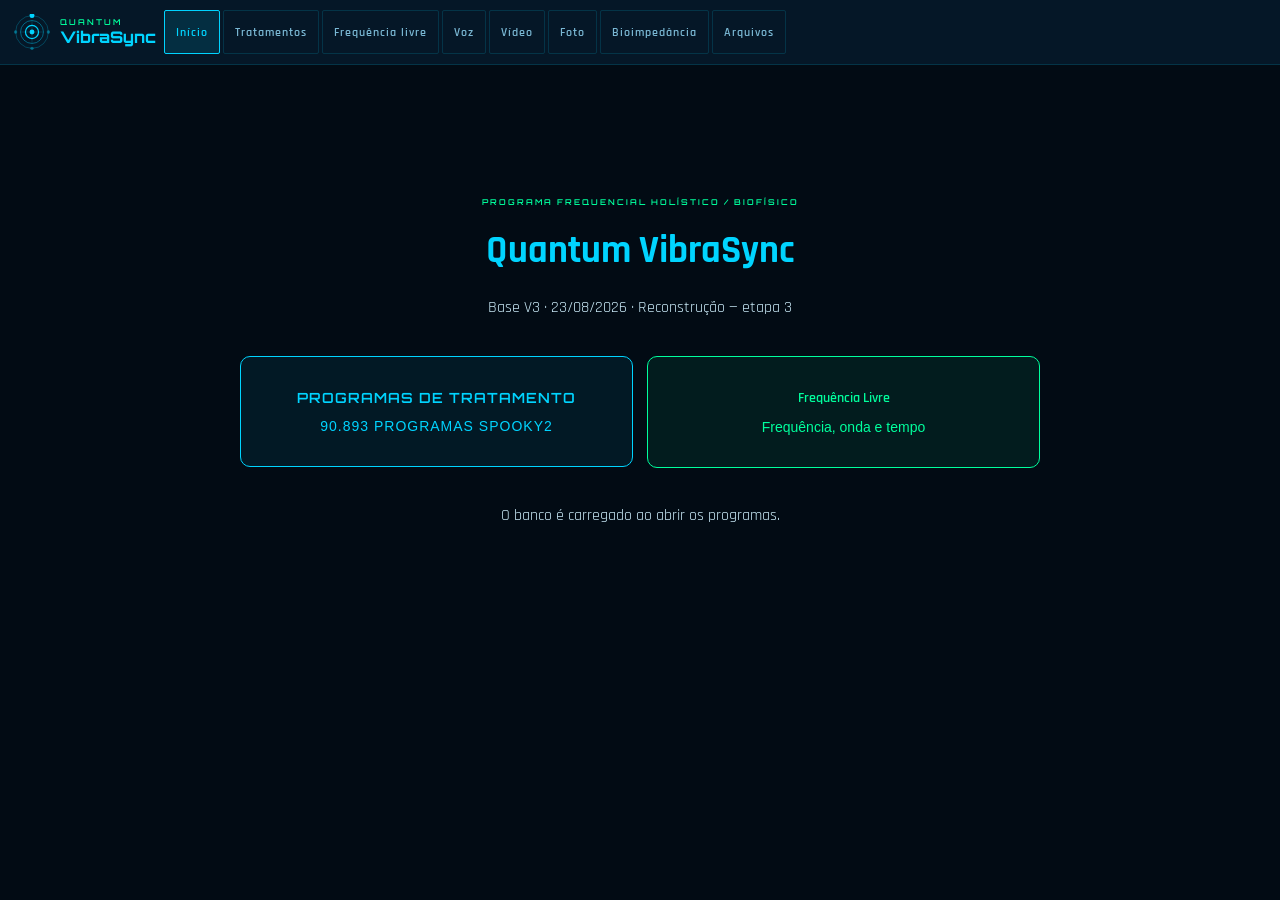
==== index.html @ 4e86bd00 "Mostrar catálogo unificado e somente aviso de Box nos pacotes" ====
<!DOCTYPE html>
<html lang="pt-BR">
<head>
<meta charset="UTF-8">
<meta name="viewport" content="width=device-width, initial-scale=1.0">
<title>Quantum VibraSync</title>
<link href="https://fonts.googleapis.com/css2?family=Orbitron:wght@400;600;700;800&family=Rajdhani:wght@400;500;600;700&family=Share+Tech+Mono&display=swap" rel="stylesheet">
<style>
*{margin:0;padding:0;box-sizing:border-box;-webkit-tap-highlight-color:transparent;}
:root{
  --bg:#020b14;--bg2:#041020;--panel:#061828;--panel2:#0a2035;
  --accent:#00d4ff;--accent2:#00ff9d;--accent3:#7b2fff;--warn:#ff6b35;
  --text:#c8e8f5;--text2:#7ab8d4;--text3:#3d6b80;
  --border:rgba(0,212,255,0.15);--border2:rgba(0,255,157,0.15);
}
html{-webkit-text-size-adjust:100%;}
body{min-height:100vh;background:var(--bg);color:var(--text);font-family:'Rajdhani',sans-serif;font-size:15px;overflow-x:hidden;overflow-y:auto;-webkit-overflow-scrolling:touch;}
@keyframes rotate{to{transform:rotate(360deg)}}
@keyframes pulse{0%,100%{opacity:1}50%{opacity:.4}}
@keyframes fadeIn{from{opacity:0;transform:translateY(6px)}to{opacity:1;transform:translateY(0)}}
@keyframes spin{to{transform:rotate(360deg)}}
@keyframes recPulse{0%,100%{box-shadow:0 0 0 0 rgba(255,107,53,.4)}50%{box-shadow:0 0 0 12px rgba(255,107,53,0)}}
::-webkit-scrollbar{width:3px;height:3px;}
::-webkit-scrollbar-thumb{background:var(--border);border-radius:2px;}
.hdr{position:sticky;top:0;z-index:100;display:flex;align-items:center;justify-content:space-between;padding:10px 14px;border-bottom:1px solid var(--border);background:rgba(6,24,40,.98);backdrop-filter:blur(20px);gap:8px;flex-wrap:wrap;}
.logo{display:flex;align-items:center;gap:10px;flex-shrink:0;}
.logo-icon{width:36px;height:36px;}
.logo-icon svg{width:100%;height:100%;animation:rotate 8s linear infinite;}
.logo-q{font-family:'Orbitron',monospace;font-size:8px;font-weight:600;color:var(--accent2);letter-spacing:2px;}
.logo-vs{font-family:'Orbitron',monospace;font-size:16px;font-weight:800;color:var(--accent);}
.nav{display:flex;gap:3px;overflow-x:auto;-webkit-overflow-scrolling:touch;scrollbar-width:none;flex:1;min-width:0;}
.nav::-webkit-scrollbar{display:none;}
.nb{padding:6px 11px;background:transparent;border:1px solid var(--border);color:var(--text2);font-family:'Rajdhani',sans-serif;font-size:11px;font-weight:600;letter-spacing:1px;cursor:pointer;white-space:nowrap;border-radius:2px;touch-action:manipulation;transition:all .2s;}
.nb.active,.nb:active{background:rgba(0,212,255,.12);border-color:var(--accent);color:var(--accent);}
.view{display:none;width:100%;padding-bottom:20px;}
.view.active{display:block;}
.L3{display:flex;flex-direction:column;}
.cL,.cC,.cR{width:100%;padding:12px;}
.cL{border-bottom:1px solid var(--border);}
.cR{border-top:1px solid var(--border);}
@media(min-width:900px){
  body{height:100vh;overflow:hidden;}
  .hdr{position:fixed;top:0;left:0;right:0;flex-wrap:nowrap;}
  .view{height:calc(100vh - 54px);margin-top:54px;overflow-y:auto;}
  .L3{display:grid;grid-template-columns:255px 1fr 275px;height:100%;}
  .cL{height:100%;overflow-y:auto;border-bottom:none;border-right:1px solid var(--border);display:flex;flex-direction:column;gap:8px;}
  .cC{height:100%;overflow-y:auto;padding:14px 16px;}
  .cR{height:100%;overflow-y:auto;border-top:none;border-left:1px solid var(--border);display:flex;flex-direction:column;gap:8px;}
}
.pnl{background:var(--panel);border:1px solid var(--border);border-radius:3px;overflow:hidden;margin-bottom:8px;}
.ph{padding:7px 11px;background:var(--panel2);border-bottom:1px solid var(--border);display:flex;align-items:center;gap:7px;font-family:'Orbitron',monospace;font-size:9px;font-weight:600;color:var(--accent);letter-spacing:2px;text-transform:uppercase;}
.ph .dot{width:5px;height:5px;border-radius:50%;background:var(--accent2);animation:pulse 2s infinite;flex-shrink:0;}
.pb{padding:11px;}
.fg{margin-bottom:7px;}
.fl{font-size:9px;font-weight:600;color:var(--text3);letter-spacing:2px;text-transform:uppercase;margin-bottom:3px;}
.fi{width:100%;background:var(--bg2);border:1px solid var(--border);color:var(--text);padding:8px 10px;font-family:'Rajdhani',sans-serif;font-size:13px;outline:none;border-radius:2px;-webkit-appearance:none;}
.fi:focus{border-color:var(--accent);}
select.fi{cursor:pointer;}
.fr2{display:grid;grid-template-columns:1fr 1fr;gap:6px;}
.photo-wrap{width:68px;height:68px;border:2px solid var(--accent);background:var(--panel2);margin:0 auto 10px;display:flex;align-items:center;justify-content:center;font-size:26px;cursor:pointer;position:relative;overflow:hidden;border-radius:3px;touch-action:manipulation;}
.at{display:flex;flex-wrap:wrap;gap:3px;margin-bottom:8px;}
.atb{padding:5px 8px;font-size:10px;font-weight:600;letter-spacing:1px;cursor:pointer;border:1px solid var(--border);color:var(--text2);background:transparent;border-radius:2px;touch-action:manipulation;transition:all .2s;}
.atb.active{background:rgba(0,212,255,.1);border-color:var(--accent);color:var(--accent);}
.as{display:none;}
.as.active{display:block;}
.ci{display:flex;align-items:center;gap:8px;cursor:pointer;padding:6px 8px;border:1px solid transparent;border-radius:2px;touch-action:manipulation;min-height:36px;}
.ci:active{background:rgba(0,212,255,.05);}
.ci.checked{border-color:var(--accent2);background:rgba(0,255,157,.05);}
.cb{width:16px;height:16px;border:2px solid var(--border);display:flex;align-items:center;justify-content:center;flex-shrink:0;border-radius:2px;transition:all .2s;}
.ci.checked .cb{border-color:var(--accent2);background:var(--accent2);}
.ci.checked .cb::after{content:'✓';font-size:10px;color:var(--bg);font-weight:900;}
.ct{font-size:12px;color:var(--text2);line-height:1.3;}
.ci.checked .ct{color:var(--text);}
.stitle{font-family:'Orbitron',monospace;font-size:9px;font-weight:600;color:var(--accent);letter-spacing:2px;text-transform:uppercase;margin-bottom:10px;display:flex;align-items:center;gap:8px;}
.stitle::after{content:'';flex:1;height:1px;background:var(--border);}
.vbox{background:var(--panel);border:1px solid var(--border);border-radius:3px;padding:14px;display:flex;flex-direction:column;align-items:center;gap:12px;margin-bottom:12px;}
.vviz{width:100%;height:48px;display:flex;align-items:center;justify-content:center;gap:2px;}
.vbar{width:3px;background:var(--accent);border-radius:2px;opacity:.2;transition:height .1s;}
.vbox.rec .vbar{opacity:1;}
.vctrl{display:flex;align-items:center;gap:18px;}
.vtimer{font-family:'Share Tech Mono',monospace;font-size:22px;color:var(--accent);letter-spacing:3px;}
.vstatus{font-family:'Share Tech Mono',monospace;font-size:11px;color:var(--text2);text-align:center;}
.btn-rec{width:52px;height:52px;border-radius:50%;border:2px solid var(--accent);background:transparent;display:flex;align-items:center;justify-content:center;cursor:pointer;transition:all .3s;touch-action:manipulation;}
.btn-rec.rec{border-color:var(--warn);animation:recPulse 1s infinite;}
.btn-up{width:40px;height:40px;border-radius:50%;border:2px solid var(--accent2);background:rgba(0,255,157,.1);display:flex;align-items:center;justify-content:center;cursor:pointer;touch-action:manipulation;transition:all .3s;}
.ocell{height:17px;border:1px solid var(--border);background:var(--panel);transition:all .4s;border-radius:1px;}
.ocell.excess{background:rgba(255,107,53,.3);border-color:var(--warn);}
.ocell.deficit{background:rgba(123,47,255,.3);border-color:var(--accent3);}
.ocell.balanced{background:rgba(0,255,157,.2);border-color:var(--accent2);}
.rcard{background:var(--panel);border:1px solid var(--border);border-radius:3px;padding:11px;margin-bottom:7px;cursor:pointer;touch-action:manipulation;animation:fadeIn .3s;}
.rcard:active,.rcard.sel{border-color:var(--accent2);background:rgba(0,255,157,.03);}
.rtop{display:flex;justify-content:space-between;align-items:flex-start;margin-bottom:5px;}
.rname{font-size:13px;font-weight:600;color:var(--text);}
.rpct{font-family:'Share Tech Mono',monospace;font-size:11px;padding:2px 7px;border-radius:2px;background:rgba(0,255,157,.1);color:var(--accent2);border:1px solid var(--border2);}
.rfreqs{font-family:'Share Tech Mono',monospace;font-size:10px;color:var(--text3);white-space:nowrap;overflow:hidden;text-overflow:ellipsis;}
.rmeta{font-size:10px;color:var(--text3);margin-top:3px;}
.sbadge{display:inline-flex;align-items:center;padding:3px 8px;font-family:'Share Tech Mono',monospace;font-size:10px;border-radius:2px;margin:2px;}
.sbadge.excess{background:rgba(255,107,53,.1);color:var(--warn);border:1px solid rgba(255,107,53,.3);}
.sbadge.deficit{background:rgba(123,47,255,.1);color:var(--accent3);border:1px solid rgba(123,47,255,.3);}
.dcard{border:1px solid var(--border);border-radius:4px;padding:12px;margin-bottom:8px;border-left:3px solid var(--border);}
.dcard.alto{border-left-color:var(--warn);}
.dcard.mod{border-left-color:#ffd700;}
.dcard.leve{border-left-color:var(--accent2);}
.dtag{font-family:'Share Tech Mono',monospace;font-size:9px;padding:2px 8px;border-radius:10px;border:1px solid;}
.dtag.alto{color:var(--warn);border-color:var(--warn);}
.dtag.mod{color:#ffd700;border-color:#ffd700;}
.dtag.leve{color:var(--accent2);border-color:var(--accent2);}
.btn-an{padding:12px;background:linear-gradient(135deg,rgba(0,212,255,.15),rgba(0,255,157,.15));border:1px solid var(--accent);color:var(--accent);font-family:'Orbitron',monospace;font-size:9px;font-weight:700;letter-spacing:2px;cursor:pointer;text-transform:uppercase;width:100%;border-radius:2px;touch-action:manipulation;min-height:44px;transition:all .2s;}
.btn-an:active{box-shadow:0 0 20px rgba(0,212,255,.3);}
.btn-p{padding:10px;background:rgba(0,212,255,.07);border:1px solid var(--accent);color:var(--accent);font-family:'Orbitron',monospace;font-size:9px;font-weight:600;letter-spacing:1px;cursor:pointer;text-transform:uppercase;width:100%;border-radius:2px;touch-action:manipulation;min-height:44px;transition:all .2s;}
.btn-p:active{background:rgba(0,212,255,.15);}
.btn-s{padding:9px;background:transparent;border:1px solid var(--border);color:var(--text2);font-family:'Rajdhani',sans-serif;font-size:12px;font-weight:600;cursor:pointer;width:100%;border-radius:2px;touch-action:manipulation;min-height:40px;transition:all .2s;}
.btn-s:active{border-color:var(--accent2);color:var(--accent2);}
.btn-g{padding:9px;background:rgba(0,255,157,.07);border:1px solid var(--accent2);color:var(--accent2);font-family:'Rajdhani',sans-serif;font-size:12px;font-weight:600;cursor:pointer;width:100%;border-radius:2px;touch-action:manipulation;min-height:40px;transition:all .2s;}
.btn-g:active{background:rgba(0,255,157,.15);}
.wave{height:34px;background:var(--bg2);border:1px solid var(--border);border-radius:2px;margin:6px 0;display:flex;align-items:center;justify-content:center;gap:2px;overflow:hidden;}
.wb{width:2px;background:var(--accent);border-radius:1px;opacity:.25;}
.ac{display:flex;align-items:center;gap:8px;margin:6px 0;}
.btn-pl{width:42px;height:42px;border-radius:50%;border:2px solid var(--accent);background:rgba(0,212,255,.1);color:var(--accent);display:flex;align-items:center;justify-content:center;cursor:pointer;flex-shrink:0;font-size:13px;touch-action:manipulation;transition:all .2s;}
.btn-pl.on{border-color:var(--accent2);background:rgba(0,255,157,.15);animation:pulse 1s infinite;}
.pb2{flex:1;height:5px;background:var(--border);border-radius:3px;cursor:pointer;touch-action:manipulation;}
.pf{height:100%;background:var(--accent);border-radius:3px;width:0%;transition:width .1s;}
.td{font-family:'Share Tech Mono',monospace;font-size:10px;color:var(--text3);}
.tg{display:flex;gap:3px;flex-wrap:wrap;}
.tgb{padding:4px 8px;font-size:9px;font-weight:600;letter-spacing:1px;cursor:pointer;border:1px solid var(--border);color:var(--text3);background:transparent;border-radius:2px;touch-action:manipulation;font-family:'Rajdhani',sans-serif;min-height:34px;}
.tgb.on{border-color:var(--accent2);color:var(--accent2);background:rgba(0,255,157,.05);}
.vrow{display:flex;align-items:center;gap:7px;margin-top:5px;}
.vslider{flex:1;-webkit-appearance:none;height:4px;background:var(--border);border-radius:2px;outline:none;}
.vslider::-webkit-slider-thumb{-webkit-appearance:none;width:18px;height:18px;border-radius:50%;background:var(--accent);cursor:pointer;}
.pitem{display:flex;align-items:center;gap:7px;padding:7px 9px;background:var(--bg2);border:1px solid var(--border);border-radius:2px;cursor:pointer;touch-action:manipulation;min-height:38px;margin-bottom:3px;transition:all .2s;}
.pitem:active,.pitem.on{border-color:var(--accent2);background:rgba(0,255,157,.04);}
.pnum{font-family:'Share Tech Mono',monospace;font-size:9px;color:var(--text3);width:16px;flex-shrink:0;}
.pname{flex:1;font-size:11px;color:var(--text2);font-weight:600;overflow:hidden;text-overflow:ellipsis;white-space:nowrap;}
.pitem.on .pname{color:var(--accent2);}
.phz{font-family:'Share Tech Mono',monospace;font-size:10px;color:var(--text3);flex-shrink:0;}
.scard{background:var(--panel);border:1px solid var(--border);border-radius:3px;padding:12px;margin-bottom:8px;cursor:pointer;touch-action:manipulation;transition:all .2s;}
.scard:active{border-color:var(--accent);}
.pgrid{display:grid;grid-template-columns:repeat(auto-fill,minmax(150px,1fr));gap:10px;padding:14px;}
.pcard{background:var(--panel);border:1px solid var(--border);border-radius:4px;padding:14px;cursor:pointer;text-align:center;touch-action:manipulation;transition:all .2s;}
.pcard:active{border-color:var(--accent);}
.pcard.new{border:1px dashed rgba(0,212,255,.3);display:flex;flex-direction:column;align-items:center;justify-content:center;gap:6px;min-height:100px;color:var(--text3);}
.pav{width:40px;height:40px;border-radius:50%;border:2px solid var(--accent);background:var(--panel2);display:flex;align-items:center;justify-content:center;font-size:16px;margin:0 auto 7px;overflow:hidden;}
.overlay{display:none;position:fixed;inset:0;background:rgba(2,11,20,.9);z-index:200;align-items:center;justify-content:center;backdrop-filter:blur(8px);}
.overlay.on{display:flex;}
.obox{background:var(--panel);border:1px solid var(--accent);padding:28px;text-align:center;width:85%;max-width:340px;border-radius:4px;box-shadow:0 0 40px rgba(0,212,255,.2);}
.otitle{font-family:'Orbitron',monospace;font-size:11px;font-weight:800;color:var(--accent);letter-spacing:3px;margin-bottom:14px;}
.oring{width:52px;height:52px;border:3px solid var(--border);border-top-color:var(--accent);border-radius:50%;margin:0 auto 12px;animation:spin 1s linear infinite;}
.ostep{font-family:'Share Tech Mono',monospace;font-size:11px;line-height:2.2;color:var(--text3);transition:color .3s;}
.ostep.on{color:var(--accent);}
.ostep.done{color:var(--accent2);}
.modal{display:none;position:fixed;inset:0;background:rgba(2,11,20,.92);z-index:300;align-items:center;justify-content:center;}
.modal.on{display:flex;}
.mbox{background:var(--panel2);border:1px solid var(--accent);width:92%;max-width:480px;max-height:88vh;overflow-y:auto;-webkit-overflow-scrolling:touch;border-radius:4px;}
.mhdr{padding:12px 16px;border-bottom:1px solid var(--border);display:flex;justify-content:space-between;align-items:center;position:sticky;top:0;background:var(--panel2);z-index:1;}
.mtitle{font-family:'Orbitron',monospace;font-size:10px;color:var(--accent);letter-spacing:2px;}
.mbody{padding:16px;}
.mclose{background:transparent;border:none;color:var(--text2);font-size:22px;cursor:pointer;padding:4px 8px;touch-action:manipulation;}
.toast{position:fixed;bottom:20px;left:50%;transform:translateX(-50%);background:var(--panel2);border:1px solid var(--accent);color:var(--text);padding:10px 20px;font-family:'Share Tech Mono',monospace;font-size:11px;z-index:999;border-radius:3px;animation:fadeIn .2s;white-space:nowrap;max-width:90vw;text-align:center;}
.vrow2{display:grid;grid-template-columns:1fr 85px 56px 30px;gap:3px;align-items:center;margin-bottom:4px;}
.brm{width:30px;height:34px;background:rgba(255,107,53,.1);border:1px solid rgba(255,107,53,.3);color:var(--warn);cursor:pointer;font-size:13px;border-radius:2px;touch-action:manipulation;}
.badd{width:100%;padding:7px;background:transparent;border:1px dashed rgba(0,212,255,.3);color:var(--accent);font-family:'Rajdhani',sans-serif;font-size:11px;font-weight:600;cursor:pointer;margin-bottom:8px;border-radius:2px;min-height:38px;touch-action:manipulation;}
.dbstat{background:var(--panel);border:1px solid var(--border);padding:7px 10px;border-radius:3px;text-align:center;flex:1;min-width:70px;}
.dbnum{font-family:'Orbitron',monospace;font-size:15px;font-weight:700;color:var(--accent);}
.dblbl{font-size:9px;color:var(--text3);letter-spacing:1px;text-transform:uppercase;}
.dbi{background:var(--panel);border:1px solid var(--border);border-radius:2px;padding:9px 11px;margin-bottom:5px;cursor:pointer;touch-action:manipulation;transition:all .2s;}
.dbi:active{border-color:var(--accent);}
.dbn{font-size:13px;font-weight:600;color:var(--text);}
.dbc{font-size:9px;color:var(--accent2);font-weight:600;letter-spacing:1px;float:right;}
.dbf{font-family:'Share Tech Mono',monospace;font-size:10px;color:var(--text3);margin-top:2px;}

/* ===== MÓDULO ELETRODOS ===== */
.elec-panel{background:rgba(0,255,157,0.04);border:1px solid rgba(0,255,157,0.25);border-radius:6px;padding:10px;margin-top:4px;}
.elec-title{font-size:9px;letter-spacing:2px;color:var(--accent2);font-weight:700;text-transform:uppercase;margin-bottom:8px;display:flex;align-items:center;gap:6px;}
.elec-title::before{content:'⚡';font-size:12px;}
.elec-mode-btn{flex:1;padding:7px 4px;border:1px solid rgba(0,255,157,0.3);background:transparent;color:rgba(0,255,157,0.5);font-family:'Orbitron',monospace;font-size:8px;font-weight:700;letter-spacing:1px;cursor:pointer;border-radius:3px;transition:all .2s;text-transform:uppercase;}
.elec-mode-btn.active-leitura{background:rgba(0,212,255,0.15);border-color:var(--accent);color:var(--accent);box-shadow:0 0 10px rgba(0,212,255,0.2);}
.elec-mode-btn.active-cura{background:rgba(0,255,157,0.15);border-color:var(--accent2);color:var(--accent2);box-shadow:0 0 10px rgba(0,255,157,0.2);}
.elec-status{font-size:10px;font-family:'Share Tech Mono',monospace;padding:6px 8px;border-radius:4px;margin:6px 0;text-align:center;letter-spacing:1px;}
.elec-status.idle{background:rgba(255,255,255,0.04);color:var(--text3);}
.elec-status.reading{background:rgba(0,212,255,0.1);color:var(--accent);border:1px solid rgba(0,212,255,0.3);}
.elec-status.healing{background:rgba(0,255,157,0.1);color:var(--accent2);border:1px solid rgba(0,255,157,0.3);}
.elec-pos-grid{display:grid;grid-template-columns:1fr 1fr;gap:4px;margin:6px 0;}
.elec-pos-btn{padding:6px 4px;border:1px solid rgba(255,255,255,0.1);background:transparent;color:var(--text3);font-size:9px;font-family:'Rajdhani',sans-serif;font-weight:600;cursor:pointer;border-radius:3px;transition:all .2s;text-align:center;letter-spacing:.5px;}
.elec-pos-btn.selected{border-color:var(--accent2);color:var(--accent2);background:rgba(0,255,157,0.08);}
.elec-viz{display:flex;justify-content:space-around;align-items:center;padding:8px 4px;margin:4px 0;}
.elec-dot{width:12px;height:12px;border-radius:50%;background:rgba(255,255,255,0.15);border:2px solid rgba(255,255,255,0.2);transition:all .3s;position:relative;}
.elec-dot.active-l{background:var(--accent);border-color:var(--accent);box-shadow:0 0 12px var(--accent);animation:pulse-elec 1s infinite;}
.elec-dot.active-r{background:var(--accent2);border-color:var(--accent2);box-shadow:0 0 12px var(--accent2);animation:pulse-elec 1s infinite;}
.elec-dot.reading-pulse{animation:reading-anim 0.5s ease-in-out infinite alternate;}
@keyframes pulse-elec{0%,100%{transform:scale(1);}50%{transform:scale(1.3);}}
@keyframes reading-anim{from{opacity:0.4;transform:scale(0.9);}to{opacity:1;transform:scale(1.1);}}
.elec-freq-disp{font-family:'Share Tech Mono',monospace;font-size:11px;color:var(--accent2);text-align:center;min-height:18px;margin:4px 0;letter-spacing:1px;}
.elec-wave-bar{display:flex;align-items:flex-end;gap:2px;height:24px;justify-content:center;margin:4px 0;}
.elec-wave-bar span{width:3px;border-radius:1px;background:var(--accent2);opacity:0.7;animation:wave-elec 1s ease-in-out infinite;}
.elec-wave-bar span:nth-child(1){animation-delay:0s;}
.elec-wave-bar span:nth-child(2){animation-delay:.1s;}
.elec-wave-bar span:nth-child(3){animation-delay:.2s;}
.elec-wave-bar span:nth-child(4){animation-delay:.3s;}
.elec-wave-bar span:nth-child(5){animation-delay:.4s;}
.elec-wave-bar span:nth-child(6){animation-delay:.3s;}
.elec-wave-bar span:nth-child(7){animation-delay:.2s;}
.elec-wave-bar.reading span{background:var(--accent);animation-name:wave-read;}
.elec-wave-bar.stopped span{animation:none;height:2px;}
@keyframes wave-elec{0%,100%{height:4px;}50%{height:20px;}}
@keyframes wave-read{0%,100%{height:2px;}50%{height:22px;opacity:1;}}
.elec-btn-main{width:100%;padding:9px;border:1px solid rgba(0,255,157,0.4);background:rgba(0,255,157,0.08);color:var(--accent2);font-family:'Orbitron',monospace;font-size:9px;font-weight:700;letter-spacing:2px;cursor:pointer;border-radius:4px;transition:all .2s;text-transform:uppercase;margin-top:4px;}
.elec-btn-main:hover{background:rgba(0,255,157,0.15);box-shadow:0 0 12px rgba(0,255,157,0.2);}
.elec-btn-main.running{background:rgba(255,107,53,0.15);border-color:var(--accent3);color:var(--accent3);}
.elec-bio-bar{height:6px;border-radius:3px;background:rgba(255,255,255,0.08);margin:2px 0;overflow:hidden;}
.elec-bio-fill{height:100%;border-radius:3px;background:linear-gradient(90deg,var(--accent),var(--accent2));width:0%;transition:width .3s;}


/* ===== MODO ÁGUA / BOBINA ESTRELA ===== */
.elec-mode-btn.active-agua{background:rgba(100,180,255,0.15);border-color:#64b4ff;color:#64b4ff;box-shadow:0 0 10px rgba(100,180,255,0.2);}
.elec-status.agua{background:rgba(100,180,255,0.1);color:#64b4ff;border:1px solid rgba(100,180,255,0.3);}
.bobina-svg{display:block;margin:4px auto;filter:drop-shadow(0 0 6px rgba(100,180,255,0.5));}
.bobina-svg.active .bobina-ring{animation:bobina-pulse 1.2s ease-in-out infinite;}
.bobina-svg.active .bobina-star{animation:bobina-spin 4s linear infinite;}
@keyframes bobina-pulse{0%,100%{opacity:.3;r:0;}50%{opacity:.8;r:18px;}}
@keyframes bobina-spin{from{transform:rotate(0deg);}to{transform:rotate(360deg);}}
.agua-timer{font-family:'Share Tech Mono',monospace;font-size:22px;color:#64b4ff;text-align:center;letter-spacing:3px;margin:4px 0;}
.agua-prog{height:4px;border-radius:2px;background:rgba(255,255,255,0.08);margin:4px 0;overflow:hidden;}
.agua-prog-fill{height:100%;background:linear-gradient(90deg,#64b4ff,var(--accent2));width:0%;transition:width .5s linear;border-radius:2px;}
.agua-tempo-btn{padding:5px 8px;border:1px solid rgba(100,180,255,0.3);background:transparent;color:rgba(100,180,255,0.6);font-size:9px;font-family:'Orbitron',monospace;cursor:pointer;border-radius:3px;transition:all .2s;}
.agua-tempo-btn.sel{background:rgba(100,180,255,0.15);border-color:#64b4ff;color:#64b4ff;}
.agua-freq-scroll{max-height:60px;overflow-y:auto;background:rgba(0,0,0,0.2);border-radius:4px;padding:4px 6px;margin:4px 0;}
.agua-freq-item{font-family:'Share Tech Mono',monospace;font-size:9px;color:var(--text3);padding:1px 0;display:flex;justify-content:space-between;}
.agua-freq-item.current{color:#64b4ff;font-weight:700;}
.elec-mode-btn.active-agua .bobina-mini{color:#64b4ff;}


/* ===== PASTA DO PACIENTE INLINE ===== */
.pasta-header{background:linear-gradient(135deg,var(--panel),rgba(0,212,255,0.05));border-bottom:1px solid var(--border);padding:14px 16px;display:flex;align-items:center;gap:10px;flex-wrap:wrap;}
.pasta-nome{font-family:'Orbitron',monospace;font-size:14px;font-weight:700;color:var(--accent);letter-spacing:1px;}
.pasta-sub{font-size:11px;color:var(--text3);font-family:'Share Tech Mono',monospace;}
.pasta-tabs{display:flex;gap:4px;padding:10px 14px 0;border-bottom:1px solid var(--border);}
.pasta-tab{padding:6px 14px;font-size:10px;font-family:'Rajdhani',sans-serif;font-weight:700;letter-spacing:1px;text-transform:uppercase;color:var(--text3);border:1px solid transparent;border-bottom:none;border-radius:4px 4px 0 0;cursor:pointer;transition:all .2s;}
.pasta-tab.active{color:var(--accent);border-color:var(--accent);background:rgba(0,212,255,0.08);border-bottom:1px solid var(--panel);}
.pasta-body{padding:14px;}
.pasta-section{margin-bottom:18px;}
.pasta-stitle{font-size:9px;letter-spacing:2px;color:var(--accent);font-weight:700;text-transform:uppercase;margin-bottom:8px;padding-bottom:5px;border-bottom:1px solid rgba(0,212,255,0.15);}
.pasta-field{background:rgba(255,255,255,0.04);border:1px solid var(--border);border-radius:4px;padding:8px 12px;font-size:12px;color:var(--text2);margin-bottom:6px;line-height:1.6;}
.pasta-sesscard{background:rgba(255,255,255,0.03);border:1px solid var(--border);border-radius:6px;padding:12px;margin-bottom:8px;cursor:pointer;transition:border-color .2s;}
.pasta-sesscard:hover{border-color:var(--accent);}
.pasta-sesscard .sess-data{font-size:10px;color:var(--text3);font-family:'Share Tech Mono',monospace;}
.pasta-sesscard .sess-titulo{font-size:12px;font-weight:700;color:var(--text);margin:3px 0;}
.pasta-sesscard .sess-tags{display:flex;gap:4px;flex-wrap:wrap;margin-top:6px;}
.pasta-tag{padding:2px 8px;border-radius:10px;font-size:9px;font-weight:700;letter-spacing:1px;}
.pasta-tag.vermelho{background:rgba(255,107,53,0.15);color:#ff6b35;border:1px solid rgba(255,107,53,0.3);}
.pasta-tag.amarelo{background:rgba(255,193,7,0.15);color:#d97706;border:1px solid rgba(255,193,7,0.3);}
.pasta-tag.verde{background:rgba(0,255,157,0.1);color:var(--accent2);border:1px solid rgba(0,255,157,0.2);}
.pasta-sist-row{display:flex;align-items:center;gap:8px;padding:7px 0;border-bottom:1px solid rgba(255,255,255,0.04);}
.pasta-sist-dot{width:10px;height:10px;border-radius:50%;flex-shrink:0;}
.pasta-sist-nome{font-size:11px;font-weight:600;color:var(--text);flex:1;}
.pasta-sist-desc{font-size:10px;color:var(--text3);font-family:'Share Tech Mono',monospace;}
.pasta-freq-row{display:flex;justify-content:space-between;align-items:center;padding:6px 10px;background:rgba(0,0,0,0.2);border-radius:4px;margin-bottom:4px;}
.pasta-freq-hz{font-family:'Share Tech Mono',monospace;font-size:12px;color:var(--accent);}
.pasta-freq-nome{font-size:11px;color:var(--text2);}
.pasta-freq-desc{font-size:9px;color:var(--text3);margin-top:1px;}
.pasta-btn-rel{width:100%;padding:10px;background:linear-gradient(135deg,rgba(0,212,255,0.15),rgba(0,255,157,0.08));border:1px solid var(--accent);color:var(--accent);font-family:'Orbitron',monospace;font-size:9px;font-weight:700;letter-spacing:2px;border-radius:4px;cursor:pointer;margin-top:10px;transition:all .2s;}
.pasta-btn-rel:hover{background:rgba(0,212,255,0.25);}
.pasta-empty{text-align:center;padding:40px 20px;color:var(--text3);font-family:'Share Tech Mono',monospace;font-size:11px;}



.trat-search{width:100%;padding:10px 14px;background:rgba(0,0,0,0.3);border:1px solid var(--border);border-radius:6px;color:var(--text);font-size:13px;font-family:'Share Tech Mono',monospace;margin-bottom:10px;box-sizing:border-box;}
.trat-search:focus{outline:none;border-color:var(--accent);}
.trat-cats{display:flex;flex-wrap:wrap;gap:6px;margin-bottom:12px;}
.trat-cat-btn{padding:5px 12px;border-radius:20px;font-size:10px;font-weight:700;letter-spacing:1px;font-family:'Rajdhani',sans-serif;cursor:pointer;transition:all .2s;border:1px solid var(--border);background:rgba(255,255,255,0.04);color:var(--text3);}
.trat-cat-btn.active,.trat-cat-btn:hover{border-color:var(--accent);color:var(--accent);background:rgba(0,212,255,0.08);}
.trat-list{display:flex;flex-direction:column;gap:6px;max-height:calc(100vh - 280px);overflow-y:auto;padding-right:4px;}
.trat-item{background:rgba(255,255,255,0.03);border:1px solid var(--border);border-radius:6px;padding:10px 12px;cursor:pointer;transition:all .2s;}
.trat-item:hover{border-color:var(--accent);background:rgba(0,212,255,0.06);}
.trat-item.selected{border-color:var(--accent2);background:rgba(0,255,157,0.06);}
.trat-nome{font-size:13px;font-weight:600;color:var(--text);margin-bottom:3px;}
.trat-freqs{font-family:'Share Tech Mono',monospace;font-size:10px;color:var(--accent);margin-bottom:4px;}
.trat-tags{display:flex;gap:4px;flex-wrap:wrap;}
.trat-tag{padding:2px 7px;border-radius:10px;font-size:9px;font-weight:700;letter-spacing:.5px;}
.trat-tag.ruido{background:rgba(100,180,255,0.12);color:#64b4ff;border:1px solid rgba(100,180,255,0.25);}
.trat-tag.som{background:rgba(0,255,157,0.1);color:var(--accent2);border:1px solid rgba(0,255,157,0.2);}
.trat-tag.cat{background:rgba(255,255,255,0.06);color:var(--text3);border:1px solid var(--border);}
.trat-detail{background:rgba(0,0,0,0.3);border:1px solid var(--accent);border-radius:8px;padding:14px;margin-top:8px;display:none;}
.trat-detail.show{display:block;}
.trat-detail-nome{font-family:'Orbitron',monospace;font-size:13px;font-weight:700;color:var(--accent);margin-bottom:10px;}
.trat-freq-grid{display:grid;grid-template-columns:repeat(auto-fill,minmax(100px,1fr));gap:6px;margin-bottom:12px;}
.trat-freq-chip{background:rgba(0,212,255,0.08);border:1px solid rgba(0,212,255,0.2);border-radius:4px;padding:6px 8px;text-align:center;font-family:'Share Tech Mono',monospace;font-size:12px;color:var(--accent);}
.trat-freq-chip.branco{background:rgba(100,180,255,0.08);border-color:rgba(100,180,255,0.25);color:#64b4ff;}
.trat-btn-iniciar{width:100%;padding:11px;background:linear-gradient(135deg,rgba(0,255,157,0.12),rgba(0,212,255,0.08));border:1px solid var(--accent2);color:var(--accent2);font-family:'Orbitron',monospace;font-size:9px;font-weight:700;letter-spacing:2px;border-radius:5px;cursor:pointer;transition:all .2s;margin-top:6px;}
.trat-btn-iniciar:hover{background:rgba(0,255,157,0.22);}
.trat-count{font-size:10px;color:var(--text3);font-family:'Share Tech Mono',monospace;margin-bottom:8px;}


/* ===== TRATAMENTOS PROFISSIONAL ===== */
.tp-header{padding:12px 14px 0;}
.tp-title{font-family:'Orbitron',monospace;font-size:11px;font-weight:700;color:var(--accent);letter-spacing:2px;margin-bottom:8px;}
.tp-cats{display:flex;flex-wrap:wrap;gap:5px;margin-bottom:10px;}
.tp-cat{padding:4px 11px;border-radius:16px;font-size:10px;font-weight:700;font-family:'Rajdhani',sans-serif;cursor:pointer;border:1px solid var(--border);background:rgba(255,255,255,0.03);color:var(--text3);transition:all .2s;letter-spacing:.5px;}
.tp-cat:hover,.tp-cat.on{border-color:var(--accent);color:var(--accent);background:rgba(0,212,255,0.07);}
.tp-search{width:100%;padding:9px 13px;background:rgba(0,0,0,0.35);border:1px solid var(--border);border-radius:5px;color:var(--text);font-size:12px;font-family:'Share Tech Mono',monospace;box-sizing:border-box;margin-bottom:6px;}
.tp-search:focus{outline:none;border-color:var(--accent);}
.tp-count{font-size:10px;color:var(--text3);font-family:'Share Tech Mono',monospace;margin-bottom:8px;padding:0 14px;}
.tp-list{display:flex;flex-direction:column;gap:5px;padding:0 14px;max-height:calc(100vh - 300px);overflow-y:auto;}
.tp-item{background:rgba(255,255,255,0.02);border:1px solid rgba(255,255,255,0.07);border-radius:6px;padding:9px 12px;cursor:pointer;transition:all .15s;}
.tp-item:hover{border-color:rgba(0,212,255,0.4);background:rgba(0,212,255,0.04);}
.tp-item.on{border-color:var(--accent2);background:rgba(0,255,157,0.05);}
.tp-nome{font-size:12px;font-weight:600;color:var(--text);margin-bottom:2px;}
.tp-hz{font-family:'Share Tech Mono',monospace;font-size:9px;color:var(--accent);margin-bottom:3px;white-space:nowrap;overflow:hidden;text-overflow:ellipsis;}
.tp-badges{display:flex;gap:3px;flex-wrap:wrap;}
.tp-badge{padding:1px 7px;border-radius:8px;font-size:8px;font-weight:700;letter-spacing:.5px;}
.tp-badge.b{background:rgba(100,180,255,0.1);color:#64b4ff;border:1px solid rgba(100,180,255,0.2);}
.tp-badge.s{background:rgba(0,255,157,0.08);color:var(--accent2);border:1px solid rgba(0,255,157,0.18);}
.tp-badge.m{background:rgba(255,200,0,0.08);color:#d4a800;border:1px solid rgba(255,200,0,0.18);}
/* Painel detalhe */
.tp-detail{margin:8px 14px;background:rgba(0,0,0,0.35);border:1px solid rgba(0,212,255,0.3);border-radius:8px;padding:14px;display:none;}
.tp-detail.show{display:block;}
.tp-d-title{font-family:'Orbitron',monospace;font-size:12px;font-weight:700;color:var(--accent);margin-bottom:10px;}
.tp-d-row{display:flex;align-items:center;gap:8px;margin-bottom:7px;}
.tp-d-label{font-size:9px;letter-spacing:1.5px;color:var(--text3);font-weight:700;text-transform:uppercase;width:90px;flex-shrink:0;}
.tp-d-val{font-family:'Share Tech Mono',monospace;font-size:11px;color:var(--text2);}
.tp-d-freqs{display:flex;flex-wrap:wrap;gap:5px;margin:8px 0;}
.tp-d-chip{padding:4px 9px;border-radius:4px;font-family:'Share Tech Mono',monospace;font-size:11px;cursor:pointer;transition:all .15s;}
.tp-d-chip.freq{background:rgba(0,212,255,0.08);border:1px solid rgba(0,212,255,0.22);color:var(--accent);}
.tp-d-chip.freq:hover{background:rgba(0,212,255,0.2);}
/* Visualizador de onda com ruído branco */
.tp-wave-wrap{background:rgba(0,0,0,0.4);border-radius:6px;border:1px solid rgba(255,255,255,0.06);padding:10px;margin:8px 0;position:relative;}
.tp-wave-canvas{width:100%;height:60px;display:block;}
.tp-wave-label{position:absolute;top:4px;right:8px;font-size:8px;color:var(--text3);font-family:'Share Tech Mono',monospace;}
/* Controles */
.tp-saida-row{display:flex;gap:5px;margin:10px 0 6px;}
.tp-saida-btn{flex:1;padding:7px 4px;border-radius:4px;font-size:9px;font-family:'Orbitron',monospace;font-weight:700;letter-spacing:.5px;cursor:pointer;border:1px solid var(--border);background:rgba(255,255,255,0.03);color:var(--text3);transition:all .2s;text-align:center;}
.tp-saida-btn.on,.tp-saida-btn:hover{border-color:var(--accent);color:var(--accent);background:rgba(0,212,255,0.1);}
.tp-noise-row{display:flex;align-items:center;gap:8px;margin:6px 0;}
.tp-noise-label{font-size:9px;color:var(--text3);white-space:nowrap;font-family:'Share Tech Mono',monospace;}
.tp-noise-slider{flex:1;accent-color:var(--accent);cursor:pointer;}
.tp-noise-val{font-family:'Share Tech Mono',monospace;font-size:9px;color:var(--accent);width:28px;text-align:right;}
.tp-btn-play{width:100%;padding:10px;background:linear-gradient(135deg,rgba(0,255,157,0.12),rgba(0,212,255,0.08));border:1px solid var(--accent2);color:var(--accent2);font-family:'Orbitron',monospace;font-size:9px;font-weight:700;letter-spacing:2px;border-radius:5px;cursor:pointer;transition:all .2s;margin-top:4px;}
.tp-btn-play:hover{background:rgba(0,255,157,0.22);}
.tp-btn-play.playing{background:rgba(255,100,50,0.12);border-color:#ff6432;color:#ff6432;}

</style>
<style>body{height:auto;overflow:auto;font-size:16px}.hdr{position:sticky}.view{height:auto;min-height:80vh;margin:0;padding:24px}.welcome{max-width:800px;margin:12vh auto;text-align:center}h1{font-size:38px;color:var(--accent);margin:20px 0}h2,h3{margin:0 0 20px;color:var(--accent)}p{margin:14px 0;line-height:1.6}.choices,.row{display:flex;gap:14px;align-items:center}.choices{margin:35px 0}.choices button{padding:32px 18px;font-size:14px;border-radius:10px}small{display:block;margin-top:12px;font:14px sans-serif}.workspace{display:grid;grid-template-columns:minmax(300px,1fr) minmax(320px,1fr);gap:24px;max-width:1400px;margin:auto}.catalog,.details,.standalone{padding:24px;background:var(--panel);border:1px solid var(--border);border-radius:10px}.standalone{max-width:700px;margin:35px auto}.fi{margin:8px 0 14px;font-size:16px;padding:12px}#list{height:55vh;overflow:auto;margin:12px 0}.item{display:block;width:100%;text-align:left;background:var(--bg2);border:1px solid var(--border);color:var(--text);padding:14px;cursor:pointer;border-radius:6px;margin:6px 0;font:16px Rajdhani,sans-serif}.item:hover,.item.selected{border-color:var(--accent2)}.item small{font-size:12px;color:var(--text2);margin-top:6px}#sequence{max-height:200px;overflow:auto;line-height:1.8}pre{white-space:pre-wrap;overflow-wrap:anywhere;max-height:200px;overflow:auto}label{display:block;margin:15px 0}input[type=range]{display:block;width:100%;margin-top:12px}progress{width:100%;accent-color:var(--accent2)}#player{margin-top:24px}#message{position:fixed;bottom:12px;left:50%;transform:translateX(-50%);background:var(--panel2);padding:12px;border-radius:8px;max-width:90%;z-index:300}#message:empty{display:none}button:disabled{opacity:.4;cursor:default}::-webkit-scrollbar{width:10px;height:10px}::-webkit-scrollbar-thumb{background:#00a9bd;border-radius:6px}*{scrollbar-color:#00a9bd #041020}button{min-height:44px}.nb{font-size:12px}#page{white-space:nowrap}@media(max-width:760px){.workspace{grid-template-columns:1fr}.view{padding:12px}.choices{flex-direction:column}.welcome{margin:6vh auto}.catalog,.details{padding:16px}.hdr{position:relative}#list{height:40vh}}</style><style>#name{scroll-margin-top:20px}.nav{scrollbar-width:thin}.nav::-webkit-scrollbar{display:block;height:6px}@media(max-width:760px){.nav{flex-basis:100%;padding-bottom:6px}.hdr{gap:12px}}</style></head>
<body><header class="hdr">
  <div class="logo">
    <div class="logo-icon">
      <svg viewBox="0 0 44 44" fill="none">
        <circle cx="22" cy="22" r="20" stroke="rgba(0,212,255,0.3)" stroke-width="1"/>
        <circle cx="22" cy="22" r="14" stroke="rgba(0,212,255,0.5)" stroke-width="1"/>
        <circle cx="22" cy="22" r="8" stroke="#00d4ff" stroke-width="1.5"/>
        <circle cx="22" cy="2" r="3" fill="#00d4ff"/>
        <circle cx="22" cy="42" r="2" fill="rgba(0,212,255,0.4)"/>
        <circle cx="2" cy="22" r="2" fill="rgba(0,212,255,0.4)"/>
        <circle cx="42" cy="22" r="2" fill="rgba(0,212,255,0.4)"/>
        <line x1="22" y1="8" x2="22" y2="36" stroke="rgba(0,212,255,0.2)" stroke-width="1"/>
        <line x1="8" y1="22" x2="36" y2="22" stroke="rgba(0,212,255,0.2)" stroke-width="1"/>
        <circle cx="22" cy="22" r="3" fill="#00d4ff"/>
      </svg>
    </div>
    <div>
      <div class="logo-q">QUANTUM</div>
      <div class="logo-vs">VibraSync</div>
    </div>
  </div>
  <nav class="nav"><button class="nb" data-view="home">Início</button><button class="nb" data-view="programas">Tratamentos</button><button class="nb" data-view="livre">Frequência livre</button><button class="nb" data-view="voz">Voz</button><button class="nb" data-view="video">Vídeo</button><button class="nb" data-view="foto">Foto</button><button class="nb" data-view="bio">Bioimpedância</button><button class="nb" data-view="arquivos">Arquivos</button></nav>
</header>
<main>
<section class="view active" id="view-home"><div class="welcome"><div class="logo-q">PROGRAMA FREQUENCIAL HOLÍSTICO / BIOFÍSICO</div><h1>Quantum VibraSync</h1><p>Base V3 · 23/08/2026 · Reconstrução — etapa 3</p><div class="choices"><button class="btn-p" data-view="programas">Programas de Tratamento<br><small>90.893 programas Spooky2</small></button><button class="btn-g" data-view="livre">Frequência Livre<br><small>Frequência, onda e tempo</small></button></div><p id="loadStatus">O banco é carregado ao abrir os programas.</p></div></section>
<section class="view" id="view-programas"><div class="workspace"><div class="catalog"><h2>Programas de Tratamento</h2><input class="fi" id="search" aria-label="Buscar programa" placeholder="Buscar nome ou ID"><select class="fi" id="area" aria-label="Órgão, sistema ou categoria"><option value="">Todos os órgãos, sistemas e categorias</option></select><select class="fi" id="bank" aria-label="Banco"><option value="">Todos os bancos</option></select><div id="count" role="status">Carregando índice…</div><div id="list"></div><div class="row"><button class="btn-s" id="previous">Anterior</button><span id="page"></span><button class="btn-s" id="next">Próxima</button></div></div><div class="details"><h2 id="name">Selecione um programa</h2><p id="meta"></p><p id="areasDetail"></p><details id="originalNameDetails"><summary>Nome original do banco</summary><p id="originalName"></p></details><div id="sequence"></div><details><summary>Comandos originais</summary><pre id="commands"></pre></details><p id="compatibility"></p><button class="btn-s" id="export" disabled>Exportar programa original</button><div id="programPlayer"></div></div></div></section>
<section class="view" id="view-livre"><div class="standalone"><h2>Frequência Livre</h2><p>Áudio: acima de 20 Hz e abaixo de 18.000 Hz. Demais frequências requerem Box gerador de frequências.</p><label>Frequência (Hz)<input class="fi" id="freeHz" type="number" min="0.01" max="20000" step="any" value="440"></label><label>Duração (segundos)<input class="fi" id="freeSeconds" type="number" min="1" max="86400" value="180"></label><button class="btn-p" id="prepareFree">Preparar frequência</button><div id="freePlayer"></div></div></section>
<section class="view" id="view-modulo"><div class="standalone"><h2 id="moduleName"></h2><p id="moduleText"></p></div></section>
</main>
<div id="player" class="pnl" hidden><div class="pb"><h3>Reprodução</h3><label>Forma de onda<select class="fi" id="wave"><option value="original">Original do programa</option><option value="sine">Senoidal</option><option value="square">Quadrada</option><option value="triangle">Triangular</option><option value="sawtooth">Serra</option></select></label><label>Tempo de execução<select class="fi" id="speed"><option value="1">Tempo original</option><option value="0.5">Metade do tempo</option><option value="0.25">Um quarto do tempo</option></select></label><label>Volume da frequência: <output id="toneLabel">10%</output><input id="tone" type="range" min="0" max="100" value="10"></label><label>Volume do ruído branco: <output id="noiseLabel">0%</output><input id="noise" type="range" min="0" max="100" value="0"></label><label><input type="checkbox" id="repeat"> Repetir programa</label><div class="row"><button class="btn-p" id="play">Iniciar</button><button class="btn-s" id="pause">Pausar</button><button class="btn-s" id="stop">Parar</button></div><p id="playStatus" role="status">Parado</p><progress id="progress" max="1" value="0"></progress><p>Saída de áudio do navegador. Aparelho externo não conectado.</p></div></div><div id="message" role="status"></div><script type="module" src="app.js"></script></body></html>
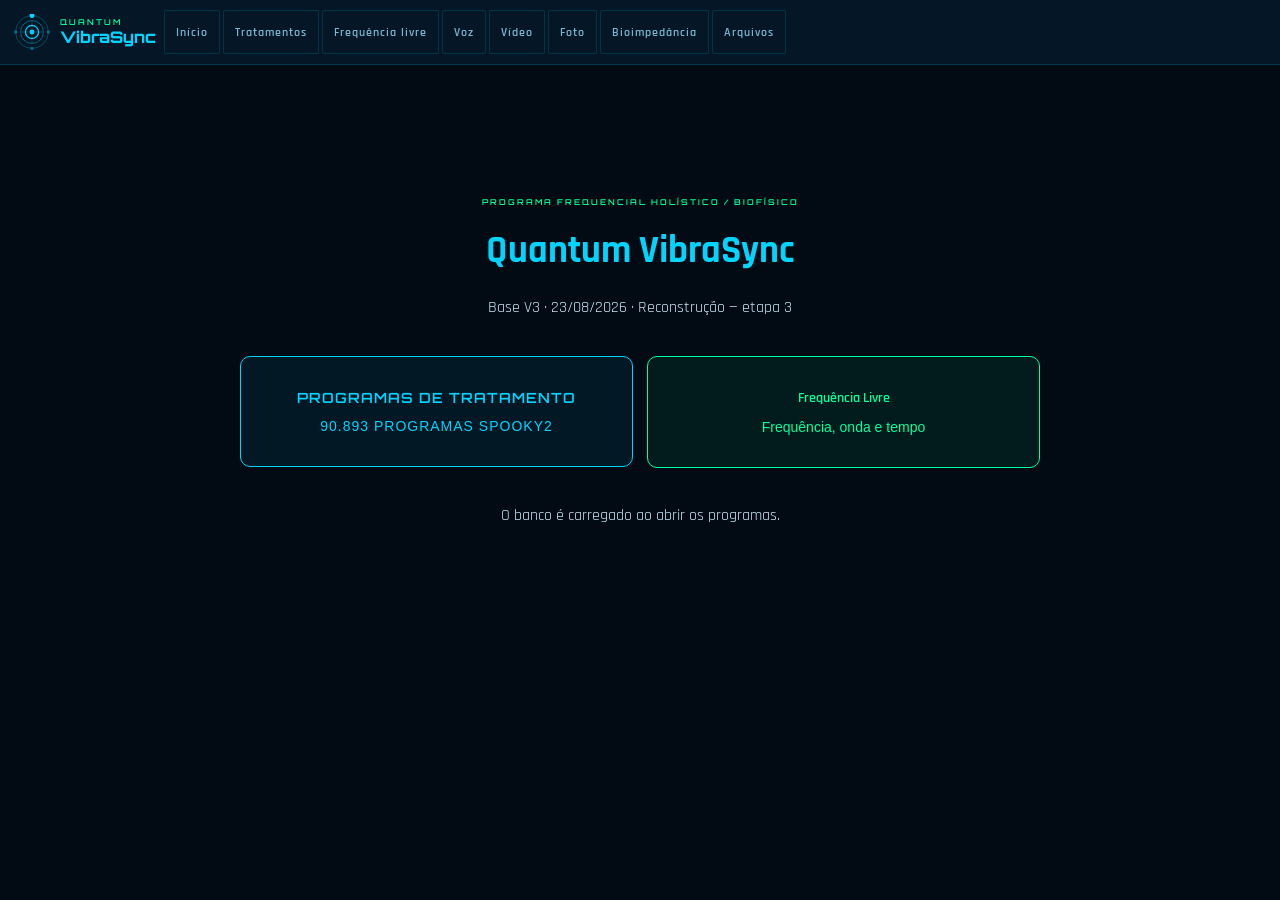
==== commit 46b2687f: "Classificar e executar programas por etapa: index.html" ====
--- a/index.html
+++ b/index.html
@@ -337,8 +337,8 @@
 .tp-btn-play:hover{background:rgba(0,255,157,0.22);}
 .tp-btn-play.playing{background:rgba(255,100,50,0.12);border-color:#ff6432;color:#ff6432;}
 
-</style>
-<style>body{height:auto;overflow:auto;font-size:16px}.hdr{position:sticky}.view{height:auto;min-height:80vh;margin:0;padding:24px}.welcome{max-width:800px;margin:12vh auto;text-align:center}h1{font-size:38px;color:var(--accent);margin:20px 0}h2,h3{margin:0 0 20px;color:var(--accent)}p{margin:14px 0;line-height:1.6}.choices,.row{display:flex;gap:14px;align-items:center}.choices{margin:35px 0}.choices button{padding:32px 18px;font-size:14px;border-radius:10px}small{display:block;margin-top:12px;font:14px sans-serif}.workspace{display:grid;grid-template-columns:minmax(300px,1fr) minmax(320px,1fr);gap:24px;max-width:1400px;margin:auto}.catalog,.details,.standalone{padding:24px;background:var(--panel);border:1px solid var(--border);border-radius:10px}.standalone{max-width:700px;margin:35px auto}.fi{margin:8px 0 14px;font-size:16px;padding:12px}#list{height:55vh;overflow:auto;margin:12px 0}.item{display:block;width:100%;text-align:left;background:var(--bg2);border:1px solid var(--border);color:var(--text);padding:14px;cursor:pointer;border-radius:6px;margin:6px 0;font:16px Rajdhani,sans-serif}.item:hover,.item.selected{border-color:var(--accent2)}.item small{font-size:12px;color:var(--text2);margin-top:6px}#sequence{max-height:200px;overflow:auto;line-height:1.8}pre{white-space:pre-wrap;overflow-wrap:anywhere;max-height:200px;overflow:auto}label{display:block;margin:15px 0}input[type=range]{display:block;width:100%;margin-top:12px}progress{width:100%;accent-color:var(--accent2)}#player{margin-top:24px}#message{position:fixed;bottom:12px;left:50%;transform:translateX(-50%);background:var(--panel2);padding:12px;border-radius:8px;max-width:90%;z-index:300}#message:empty{display:none}button:disabled{opacity:.4;cursor:default}::-webkit-scrollbar{width:10px;height:10px}::-webkit-scrollbar-thumb{background:#00a9bd;border-radius:6px}*{scrollbar-color:#00a9bd #041020}button{min-height:44px}.nb{font-size:12px}#page{white-space:nowrap}@media(max-width:760px){.workspace{grid-template-columns:1fr}.view{padding:12px}.choices{flex-direction:column}.welcome{margin:6vh auto}.catalog,.details{padding:16px}.hdr{position:relative}#list{height:40vh}}</style><style>#name{scroll-margin-top:20px}.nav{scrollbar-width:thin}.nav::-webkit-scrollbar{display:block;height:6px}@media(max-width:760px){.nav{flex-basis:100%;padding-bottom:6px}.hdr{gap:12px}}</style></head>
+.step-card{padding:10px;margin:8px 0;border:1px solid var(--border);border-left:4px solid var(--accent2)}.step-card[data-status="CONFIGURACAO_PENDENTE"]{border-left-color:#ffd700}.step-card[data-status="REQUER_HARDWARE_EXTERNO"]{border-left-color:var(--warn)}.step-card.current-step{outline:2px solid var(--accent)}.step-card small{overflow-wrap:anywhere} </style>
+<style>body{height:auto;overflow:auto;font-size:16px}.hdr{position:sticky}.view{height:auto;min-height:80vh;margin:0;padding:24px}.welcome{max-width:800px;margin:12vh auto;text-align:center}h1{font-size:38px;color:var(--accent);margin:20px 0}h2,h3{margin:0 0 20px;color:var(--accent)}p{margin:14px 0;line-height:1.6}.choices,.row{display:flex;gap:14px;align-items:center}.choices{margin:35px 0}.choices button{padding:32px 18px;font-size:14px;border-radius:10px}small{display:block;margin-top:12px;font:14px sans-serif}.workspace{display:grid;grid-template-columns:minmax(300px,1fr) minmax(320px,1fr);gap:24px;max-width:1400px;margin:auto}.catalog,.details,.standalone{padding:24px;background:var(--panel);border:1px solid var(--border);border-radius:10px}.standalone{max-width:700px;margin:35px auto}.fi{margin:8px 0 14px;font-size:16px;padding:12px}#list{height:55vh;overflow:auto;margin:12px 0}.item{display:block;width:100%;text-align:left;background:var(--bg2);border:1px solid var(--border);color:var(--text);padding:14px;cursor:pointer;border-radius:6px;margin:6px 0;font:16px Rajdhani,sans-serif}.item:hover,.item.selected{border-color:var(--accent2)}.item small{font-size:12px;color:var(--text2);margin-top:6px}#sequence{max-height:200px;overflow:auto;line-height:1.8}pre{white-space:pre-wrap;overflow-wrap:anywhere;max-height:200px;overflow:auto}label{display:block;margin:15px 0}input[type=range]{display:block;width:100%;margin-top:12px}progress{width:100%;accent-color:var(--accent2)}#player{margin-top:24px}#message{position:fixed;bottom:12px;left:50%;transform:translateX(-50%);background:var(--panel2);padding:12px;border-radius:8px;max-width:90%;z-index:300}#message:empty{display:none}button:disabled{opacity:.4;cursor:default}::-webkit-scrollbar{width:10px;height:10px}::-webkit-scrollbar-thumb{background:#00a9bd;border-radius:6px}*{scrollbar-color:#00a9bd #041020}button{min-height:44px}.nb{font-size:12px}#page{white-space:nowrap}@media(max-width:760px){.workspace{grid-template-columns:1fr}.view{padding:12px}.choices{flex-direction:column}.welcome{margin:6vh auto}.catalog,.details{padding:16px}.hdr{position:relative}#list{height:40vh}}.step-card{padding:10px;margin:8px 0;border:1px solid var(--border);border-left:4px solid var(--accent2)}.step-card[data-status="CONFIGURACAO_PENDENTE"]{border-left-color:#ffd700}.step-card[data-status="REQUER_HARDWARE_EXTERNO"]{border-left-color:var(--warn)}.step-card.current-step{outline:2px solid var(--accent)}.step-card small{overflow-wrap:anywhere} </style><style>#name{scroll-margin-top:20px}.nav{scrollbar-width:thin}.nav::-webkit-scrollbar{display:block;height:6px}@media(max-width:760px){.nav{flex-basis:100%;padding-bottom:6px}.hdr{gap:12px}}.step-card{padding:10px;margin:8px 0;border:1px solid var(--border);border-left:4px solid var(--accent2)}.step-card[data-status="CONFIGURACAO_PENDENTE"]{border-left-color:#ffd700}.step-card[data-status="REQUER_HARDWARE_EXTERNO"]{border-left-color:var(--warn)}.step-card.current-step{outline:2px solid var(--accent)}.step-card small{overflow-wrap:anywhere} </style><style>#areaCards{display:grid;grid-template-columns:repeat(auto-fit,minmax(190px,1fr));gap:8px}#areaCards[hidden]{display:none}#packages{max-height:45vh;overflow:auto;margin-bottom:24px}#groupTitle{scroll-margin-top:100px}.step-card{padding:10px;margin:8px 0;border:1px solid var(--border);border-left:4px solid var(--accent2)}.step-card[data-status="CONFIGURACAO_PENDENTE"]{border-left-color:#ffd700}.step-card[data-status="REQUER_HARDWARE_EXTERNO"]{border-left-color:var(--warn)}.step-card.current-step{outline:2px solid var(--accent)}.step-card small{overflow-wrap:anywhere} </style></head>
 <body><header class="hdr">
   <div class="logo">
     <div class="logo-icon">
@@ -364,8 +364,8 @@
 </header>
 <main>
 <section class="view active" id="view-home"><div class="welcome"><div class="logo-q">PROGRAMA FREQUENCIAL HOLÍSTICO / BIOFÍSICO</div><h1>Quantum VibraSync</h1><p>Base V3 · 23/08/2026 · Reconstrução — etapa 3</p><div class="choices"><button class="btn-p" data-view="programas">Programas de Tratamento<br><small>90.893 programas Spooky2</small></button><button class="btn-g" data-view="livre">Frequência Livre<br><small>Frequência, onda e tempo</small></button></div><p id="loadStatus">O banco é carregado ao abrir os programas.</p></div></section>
-<section class="view" id="view-programas"><div class="workspace"><div class="catalog"><h2>Programas de Tratamento</h2><input class="fi" id="search" aria-label="Buscar programa" placeholder="Buscar nome ou ID"><select class="fi" id="area" aria-label="Órgão, sistema ou categoria"><option value="">Todos os órgãos, sistemas e categorias</option></select><select class="fi" id="bank" aria-label="Banco"><option value="">Todos os bancos</option></select><div id="count" role="status">Carregando índice…</div><div id="list"></div><div class="row"><button class="btn-s" id="previous">Anterior</button><span id="page"></span><button class="btn-s" id="next">Próxima</button></div></div><div class="details"><h2 id="name">Selecione um programa</h2><p id="meta"></p><p id="areasDetail"></p><details id="originalNameDetails"><summary>Nome original do banco</summary><p id="originalName"></p></details><div id="sequence"></div><details><summary>Comandos originais</summary><pre id="commands"></pre></details><p id="compatibility"></p><button class="btn-s" id="export" disabled>Exportar programa original</button><div id="programPlayer"></div></div></div></section>
-<section class="view" id="view-livre"><div class="standalone"><h2>Frequência Livre</h2><p>Áudio: acima de 20 Hz e abaixo de 18.000 Hz. Demais frequências requerem Box gerador de frequências.</p><label>Frequência (Hz)<input class="fi" id="freeHz" type="number" min="0.01" max="20000" step="any" value="440"></label><label>Duração (segundos)<input class="fi" id="freeSeconds" type="number" min="1" max="86400" value="180"></label><button class="btn-p" id="prepareFree">Preparar frequência</button><div id="freePlayer"></div></div></section>
+<section class="view" id="view-programas"><div class="workspace"><div class="catalog"><h2>Programas de Tratamento</h2><button class="btn-s" id="backAreas">Áreas e sistemas</button><input class="fi" id="search" aria-label="Buscar programa" placeholder="Buscar nome ou ID"><select class="fi" id="area" aria-label="Órgão, sistema ou categoria"><option value="">Todos os órgãos, sistemas e categorias</option></select><select class="fi" id="bank" aria-label="Banco"><option value="">Todos os bancos</option></select><div id="areaCards"></div><div id="count" role="status">Carregando índice…</div><div id="list"></div><div class="row"><button class="btn-s" id="previous" disabled>Anterior</button><span id="page"></span><button class="btn-s" id="next" disabled>Próxima</button></div></div><div class="details"><h2 id="groupTitle">Pacotes do tratamento</h2><div id="packages"></div><h2 id="name">Selecione um programa</h2><p id="meta"></p><p id="areasDetail"></p><details id="originalNameDetails"><summary>Nome original do banco</summary><p id="originalName"></p></details><div id="sequence"></div><details><summary>Comandos originais</summary><pre id="commands"></pre></details><p id="compatibility"></p><button class="btn-s" id="export" disabled>Exportar programa original</button><div id="programPlayer"></div></div></div></section>
+<section class="view" id="view-livre"><div class="standalone"><h2>Frequência Livre</h2><p>Frequência original preservada. Abaixo de 20 Hz ou acima de 20.000 Hz, requer Box gerador de frequências. Frequências muito baixas ou próximas de 20.000 Hz podem não ser audíveis no seu equipamento.</p><label>Frequência (Hz)<input class="fi" id="freeHz" type="number" min="0.01" max="20000" step="any" value="440"></label><label>Duração (segundos)<input class="fi" id="freeSeconds" type="number" min="1" max="86400" value="180"></label><button class="btn-p" id="prepareFree">Preparar frequência</button><div id="freePlayer"></div></div></section>
 <section class="view" id="view-modulo"><div class="standalone"><h2 id="moduleName"></h2><p id="moduleText"></p></div></section>
 </main>
-<div id="player" class="pnl" hidden><div class="pb"><h3>Reprodução</h3><label>Forma de onda<select class="fi" id="wave"><option value="original">Original do programa</option><option value="sine">Senoidal</option><option value="square">Quadrada</option><option value="triangle">Triangular</option><option value="sawtooth">Serra</option></select></label><label>Tempo de execução<select class="fi" id="speed"><option value="1">Tempo original</option><option value="0.5">Metade do tempo</option><option value="0.25">Um quarto do tempo</option></select></label><label>Volume da frequência: <output id="toneLabel">10%</output><input id="tone" type="range" min="0" max="100" value="10"></label><label>Volume do ruído branco: <output id="noiseLabel">0%</output><input id="noise" type="range" min="0" max="100" value="0"></label><label><input type="checkbox" id="repeat"> Repetir programa</label><div class="row"><button class="btn-p" id="play">Iniciar</button><button class="btn-s" id="pause">Pausar</button><button class="btn-s" id="stop">Parar</button></div><p id="playStatus" role="status">Parado</p><progress id="progress" max="1" value="0"></progress><p>Saída de áudio do navegador. Aparelho externo não conectado.</p></div></div><div id="message" role="status"></div><script type="module" src="app.js"></script></body></html>+<div id="player" class="pnl" hidden><div class="pb"><h3>Reprodução</h3><label>Forma de onda<select class="fi" id="wave"><option value="original">Original do programa</option><option value="sine">Senoidal</option><option value="square">Quadrada</option><option value="triangle">Triangular</option><option value="sawtooth">Serra</option></select></label><label>Tempo de execução<select class="fi" id="speed"><option value="1">Tempo original</option><option value="0.5">Metade do tempo</option><option value="0.25">Um quarto do tempo</option></select></label><label>Volume da frequência: <output id="toneLabel">10%</output><input id="tone" type="range" min="0" max="100" value="10"></label><label>Volume do ruído branco: <output id="noiseLabel">0%</output><input id="noise" type="range" min="0" max="100" value="0"></label><label><input type="checkbox" id="repeat"> Repetir programa</label><div class="row"><button class="btn-p" id="play">Iniciar</button><button class="btn-s" id="pause">Pausar</button><button class="btn-s" id="stop">Parar</button></div><button class="btn-s" id="skipStep" hidden>Pular etapa restrita e continuar parcialmente</button><p id="playStatus" role="status">Parado</p><progress id="progress" max="1" value="0"></progress><p>Saída de áudio do navegador. Aparelho externo não conectado.</p></div></div><div id="message" role="status"></div><script type="module" src="app.js"></script></body></html>
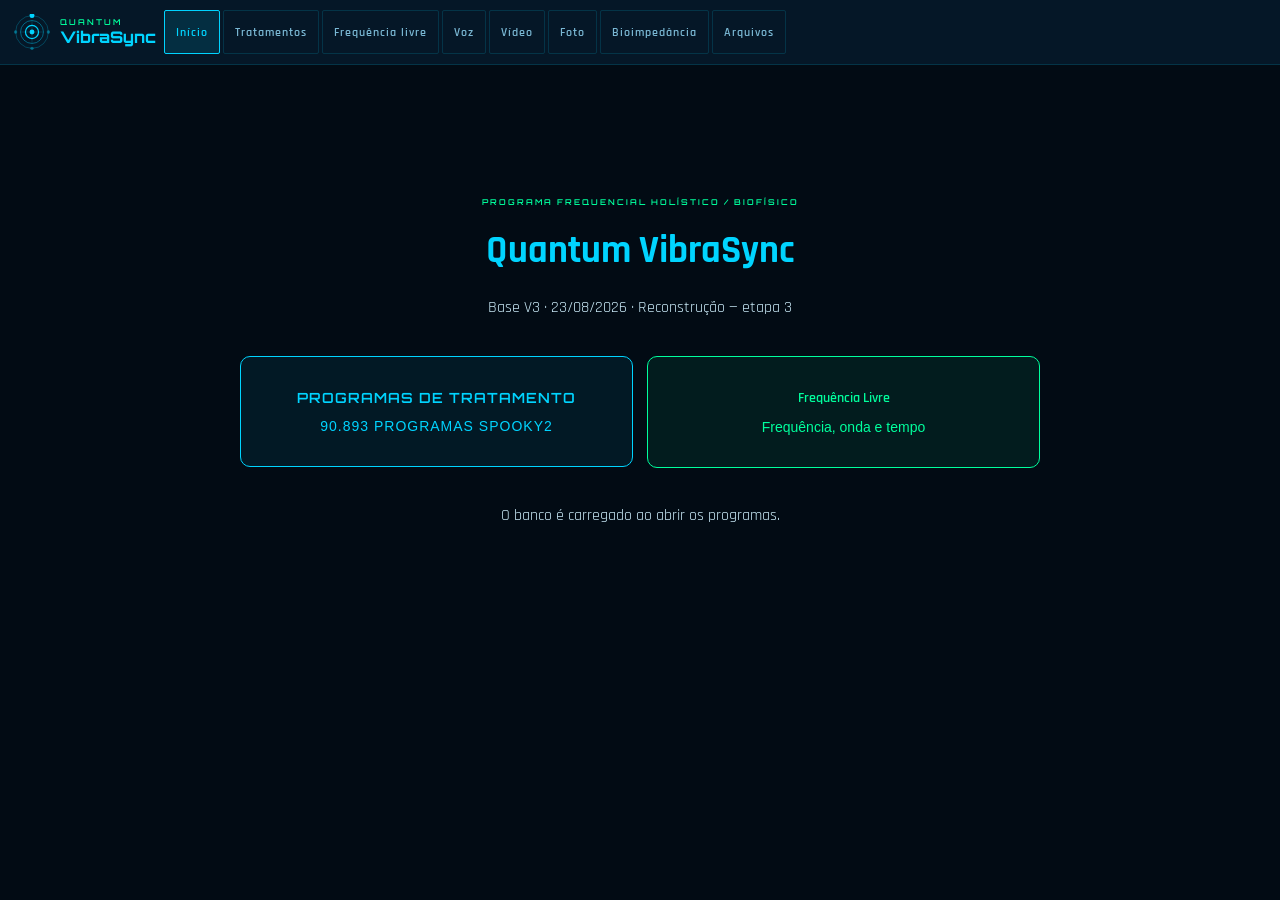
==== commit 96bbe482: "Interpretar conversões com perfil explícito de oitavas: index.html" ====
--- a/index.html
+++ b/index.html
@@ -364,7 +364,7 @@
 </header>
 <main>
 <section class="view active" id="view-home"><div class="welcome"><div class="logo-q">PROGRAMA FREQUENCIAL HOLÍSTICO / BIOFÍSICO</div><h1>Quantum VibraSync</h1><p>Base V3 · 23/08/2026 · Reconstrução — etapa 3</p><div class="choices"><button class="btn-p" data-view="programas">Programas de Tratamento<br><small>90.893 programas Spooky2</small></button><button class="btn-g" data-view="livre">Frequência Livre<br><small>Frequência, onda e tempo</small></button></div><p id="loadStatus">O banco é carregado ao abrir os programas.</p></div></section>
-<section class="view" id="view-programas"><div class="workspace"><div class="catalog"><h2>Programas de Tratamento</h2><button class="btn-s" id="backAreas">Áreas e sistemas</button><input class="fi" id="search" aria-label="Buscar programa" placeholder="Buscar nome ou ID"><select class="fi" id="area" aria-label="Órgão, sistema ou categoria"><option value="">Todos os órgãos, sistemas e categorias</option></select><select class="fi" id="bank" aria-label="Banco"><option value="">Todos os bancos</option></select><div id="areaCards"></div><div id="count" role="status">Carregando índice…</div><div id="list"></div><div class="row"><button class="btn-s" id="previous" disabled>Anterior</button><span id="page"></span><button class="btn-s" id="next" disabled>Próxima</button></div></div><div class="details"><h2 id="groupTitle">Pacotes do tratamento</h2><div id="packages"></div><h2 id="name">Selecione um programa</h2><p id="meta"></p><p id="areasDetail"></p><details id="originalNameDetails"><summary>Nome original do banco</summary><p id="originalName"></p></details><div id="sequence"></div><details><summary>Comandos originais</summary><pre id="commands"></pre></details><p id="compatibility"></p><button class="btn-s" id="export" disabled>Exportar programa original</button><div id="programPlayer"></div></div></div></section>
+<section class="view" id="view-programas"><div class="workspace"><div class="catalog"><h2>Programas de Tratamento</h2><button class="btn-s" id="backAreas">Áreas e sistemas</button><input class="fi" id="search" aria-label="Buscar programa" placeholder="Buscar nome ou ID"><select class="fi" id="area" aria-label="Órgão, sistema ou categoria"><option value="">Todos os órgãos, sistemas e categorias</option></select><select class="fi" id="bank" aria-label="Banco"><option value="">Todos os bancos</option></select><div id="areaCards"></div><div id="count" role="status">Carregando índice…</div><div id="list"></div><div class="row"><button class="btn-s" id="previous" disabled>Anterior</button><span id="page"></span><button class="btn-s" id="next" disabled>Próxima</button></div></div><div class="details"><h2 id="groupTitle">Pacotes do tratamento</h2><div id="packages"></div><h2 id="name">Selecione um programa</h2><p id="meta"></p><p id="areasDetail"></p><details id="originalNameDetails"><summary>Nome original do banco</summary><p id="originalName"></p></details><label id="presetControl" hidden>Modo de reprodução<select class="fi" id="executionPreset"><option value="original">Frequência original</option><option value="octaves">Conversões por oitavas — áudio adaptado</option></select><small id="presetNote">O modo adaptado reduz as conversões por letras em oitavas. A saída difere da fundamental original. Não substitui Box, tensão, luz ou execução simultânea.</small></label><div id="sequence"></div><details><summary>Comandos originais</summary><pre id="commands"></pre></details><p id="compatibility"></p><button class="btn-s" id="export" disabled>Exportar programa original</button><div id="programPlayer"></div></div></div></section>
 <section class="view" id="view-livre"><div class="standalone"><h2>Frequência Livre</h2><p>Frequência original preservada. Abaixo de 20 Hz ou acima de 20.000 Hz, requer Box gerador de frequências. Frequências muito baixas ou próximas de 20.000 Hz podem não ser audíveis no seu equipamento.</p><label>Frequência (Hz)<input class="fi" id="freeHz" type="number" min="0.01" max="20000" step="any" value="440"></label><label>Duração (segundos)<input class="fi" id="freeSeconds" type="number" min="1" max="86400" value="180"></label><button class="btn-p" id="prepareFree">Preparar frequência</button><div id="freePlayer"></div></div></section>
 <section class="view" id="view-modulo"><div class="standalone"><h2 id="moduleName"></h2><p id="moduleText"></p></div></section>
 </main>
